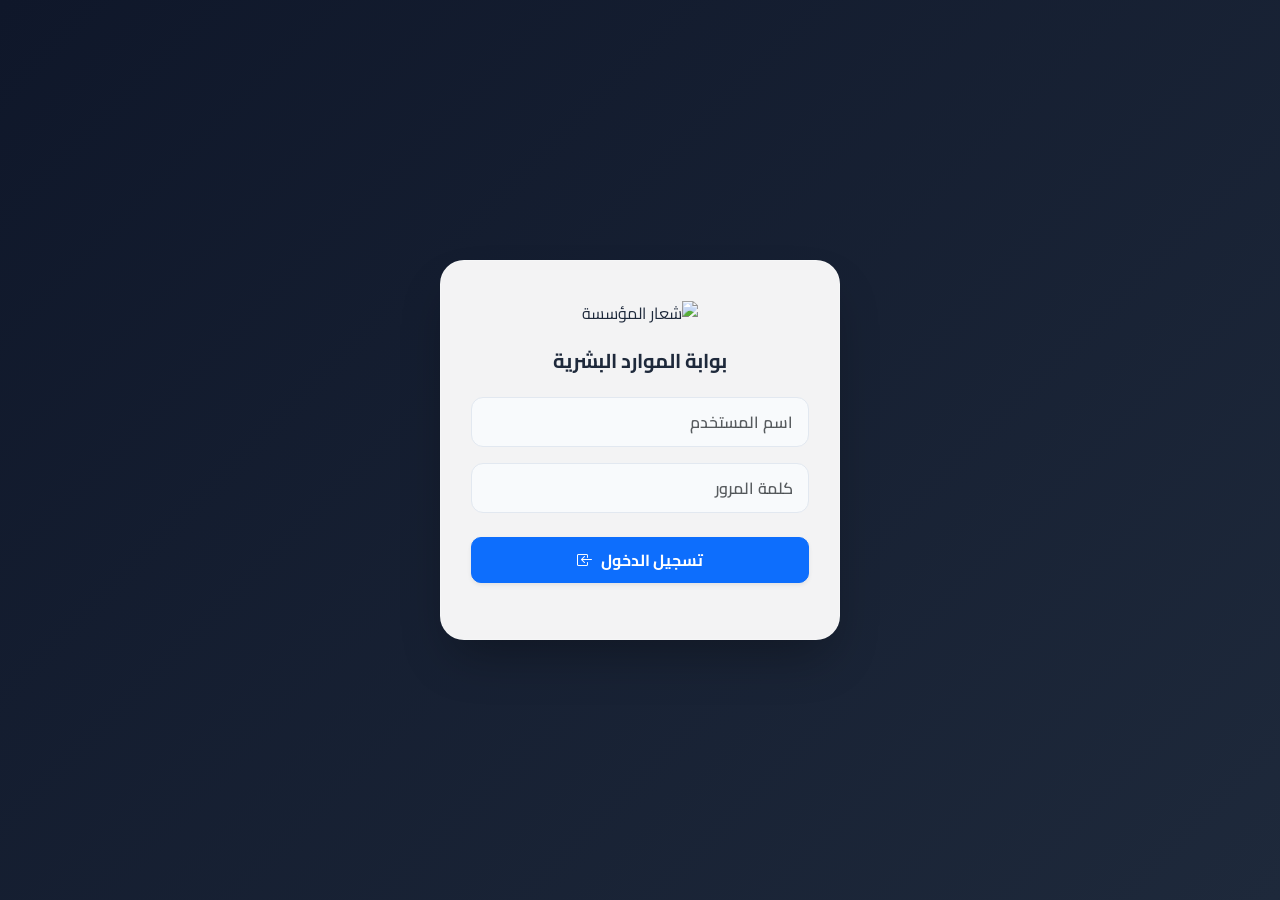
==== index.html @ 3dbad85a "Add files via upload" ====
<!DOCTYPE html>
<html dir="rtl" lang="ar">
<head>
  <meta charset="UTF-8">
  <meta name="viewport" content="width=device-width, initial-scale=1.0">
  <title>بوابة الموارد البشرية - مؤسسة الجيل الثالث</title>
  
  <!-- خط Cairo -->
  <link href="https://fonts.googleapis.com/css2?family=Cairo:wght@400;600;700;800&display=swap" rel="stylesheet">
  <!-- إطار Bootstrap -->
  <link rel="stylesheet" href="https://cdn.jsdelivr.net/npm/bootstrap@5.3.0/dist/css/bootstrap.min.css">
  <!-- مكتبة الأيقونات (Bootstrap Icons) -->
  <link rel="stylesheet" href="https://cdn.jsdelivr.net/npm/bootstrap-icons@1.11.1/font/bootstrap-icons.css">
  
  <!-- ملف التنسيقات الموحد -->
  <link rel="stylesheet" href="css/style.css">

  <script src="https://cdn.jsdelivr.net/npm/bootstrap@5.3.0/dist/js/bootstrap.bundle.min.js"></script>
  <script src="https://cdn.jsdelivr.net/npm/chart.js"></script>
  
  <style>
    :root { 
      --primary-color: #2563eb; 
      --primary-hover: #1d4ed8;
      --bg-color: #f4f7fe; 
      --sidebar-bg: #ffffff;
      --card-bg: #ffffff;
      --text-main: #1e293b;
      --border-color: #e2e8f0;
    }
    
    body { 
      background: var(--bg-color); 
      font-family: 'Cairo', sans-serif; 
      color: var(--text-main);
    }

    /* صفحة الدخول */
    #login-page { 
      background: linear-gradient(135deg, #0f172a 0%, #1e293b 100%); 
      position: fixed; inset: 0; z-index: 9999; display: flex; 
      align-items: center; justify-content: center; padding: 20px; 
    }
    .login-card {
      background: rgba(255, 255, 255, 0.95); backdrop-filter: blur(10px);
      border-radius: 24px; padding: 40px 30px;
      box-shadow: 0 25px 50px -12px rgba(0, 0, 0, 0.3);
      width: 100%; max-width: 400px;
    }
    .login-card input {
      border-radius: 12px; padding: 12px 15px; border: 1px solid var(--border-color);
      background: #f8fafc; transition: all 0.3s;
    }
    .login-card input:focus { box-shadow: 0 0 0 4px rgba(37, 99, 235, 0.1); border-color: var(--primary-color); background: #fff; }

    /* القائمة الجانبية */
    .sidebar { 
      background: var(--sidebar-bg); 
      width: 280px; height: 100vh; position: fixed; right: 0; top: 0; 
      padding: 30px 20px; transition: 0.3s; overflow-y: auto; z-index: 1000; 
      box-shadow: -4px 0 24px rgba(149, 157, 165, 0.1);
      border-left: 1px solid var(--border-color);
    }
    .sidebar-logo-text { font-weight: 800; color: var(--primary-color); border-bottom: 2px dashed var(--border-color); }
    
    .nav-link { 
      color: #64748b; cursor: pointer; padding: 14px 20px; 
      border-radius: 12px; margin-bottom: 8px; font-weight: 700; 
      transition: all 0.2s ease; display: flex; align-items: center; gap: 12px;
    }
    .nav-link i { font-size: 1.2rem; }
    .nav-link:hover { background: #f1f5f9; color: var(--primary-color); transform: translateX(-4px); }
    .nav-link.active { background: var(--primary-color); color: white; box-shadow: 0 8px 16px rgba(37, 99, 235, 0.2); }
    .nav-link.active i { color: white; }

    /* البطاقات والمحتوى */
    .content { margin-right: 280px; padding: 30px; transition: 0.3s; }
    .card { 
      border: 1px solid rgba(226, 232, 240, 0.8); border-radius: 20px; 
      box-shadow: 0 4px 6px -1px rgba(0, 0, 0, 0.02), 0 2px 4px -1px rgba(0, 0, 0, 0.02); 
      margin-bottom: 24px; background: var(--card-bg); transition: 0.3s;
    }
    .card-header-modern { display: flex; align-items: center; gap: 10px; margin-bottom: 1.5rem; }
    .card-header-modern i { font-size: 1.5rem; color: var(--primary-color); }
    
    /* الجداول */
    .table-responsive { border-radius: 16px; border: 1px solid var(--border-color); overflow: hidden; }
    .table { margin-bottom: 0; }
    .table thead { background: #f8fafc; }
    .table th { color: #475569; font-weight: 700; border-bottom: 1px solid var(--border-color); padding: 16px; font-size: 0.9rem;}
    .table td { padding: 16px; vertical-align: middle; border-bottom: 1px solid #f1f5f9; font-size: 0.95rem; }
    .table-hover tbody tr:hover { background-color: #f8fafc; }

    /* الحالات (Badges) */
    .badge-green { background-color: #10b981; color: white; padding: 6px 14px; border-radius: 8px; font-weight: 700; font-size: 0.85rem; }
    .badge-red { background-color: #ef4444; color: white; padding: 6px 14px; border-radius: 8px; font-weight: 700; font-size: 0.85rem; }
    .text-orange { color: #f59e0b !important; }

    /* الأزرار والمدخلات */
    .btn { border-radius: 10px; font-weight: 700; padding: 10px 20px; transition: all 0.2s; display: inline-flex; align-items: center; justify-content: center; gap: 8px; }
    .form-control, .form-select { border-radius: 10px; padding: 10px 15px; border: 1px solid var(--border-color); background-color: #f8fafc; font-weight: 600;}
    .form-control:focus, .form-select:focus { box-shadow: 0 0 0 3px rgba(37, 99, 235, 0.1); border-color: var(--primary-color); background-color: #fff;}
    
    .floating-btn { 
      position: fixed; bottom: 30px; left: 30px; width: 60px; height: 60px; 
      border-radius: 50%; background: var(--primary-color); 
      color: white; border: none; box-shadow: 0 10px 25px rgba(37, 99, 235, 0.4); 
      font-size: 24px; z-index: 999; transition: all 0.3s cubic-bezier(0.175, 0.885, 0.32, 1.275); 
      display: flex; align-items: center; justify-content: center;
    }
    .floating-btn:hover { transform: scale(1.1) rotate(180deg); }

    .menu-btn { display: none; position: fixed; top: 15px; right: 15px; z-index: 1001; background: var(--primary-color); color: white; border: none; padding: 10px 15px; border-radius: 10px; font-weight: 700; box-shadow: 0 4px 10px rgba(0,0,0,0.1); }

    /* تصميم بطاقة الواتساب */
    .whatsapp-card { background: linear-gradient(135deg, #ffffff 0%, #f0fdf4 100%); border: 1px solid #bbf7d0; cursor: pointer; }
    .whatsapp-card:hover { box-shadow: 0 10px 20px -5px rgba(34, 197, 94, 0.15); transform: translateY(-2px); }
    .icon-wrapper { width: 70px; height: 70px; border-radius: 20px; background: #dcfce7; display: flex; align-items: center; justify-content: center; margin: 0 auto; color: #16a34a; font-size: 2rem; }

    /* حاوية المبيان المضبوطة */
    .chart-wrapper {
      position: relative;
      height: 300px;
      width: 100%;
    }

    @media (max-width: 768px) {
      .sidebar { transform: translateX(100%); width: 260px; }
      .sidebar.active { transform: translateX(0); box-shadow: -10px 0 30px rgba(0,0,0,0.1); }
      .content { margin-right: 0; padding: 15px; padding-top: 80px; }
      .menu-btn { display: block; }
    }
  </style>
</head>
<body>

  <button class="menu-btn" onclick="toggleMenu()"><i class="bi bi-list"></i> القائمة</button>
  <button class="floating-btn" onclick="loadData()" title="تحديث البيانات"><i class="bi bi-arrow-repeat"></i></button>

  <!-- صفحة تسجيل الدخول -->
  <div id="login-page">
    <div class="login-card text-center">
      <img src="https://blogger.googleusercontent.com/img/a/AVvXsEhMUJtfA_Xg8F__XYlgd2Z8C6FXlj_iFfS6oESl7nNX-fN6rPG9o0vbtQdtkADbwJ1tkkgMxt4C5RoEEGxvUfGr0D1XJmZT3LlBQ4ejM8dE2D1JZcny6m7AKLVZ-5EI6rsWipFJ4LaR8V7G703Fpf82nnu3zhghI8Pms6FcEWPHHRVRVxYvQeafLLs9jkIw=s484" style="max-width: 150px;" class="mx-auto mb-4" alt="شعار المؤسسة">
      <h5 class="fw-bold mb-4" style="color: #1e293b;">بوابة الموارد البشرية</h5>
      <form onsubmit="event.preventDefault(); doLogin();">
        <div class="position-relative mb-3">
          <input type="text" id="u" name="username" autocomplete="username" class="form-control ps-3" placeholder="اسم المستخدم">
        </div>
        <div class="position-relative mb-4">
          <input type="password" id="p" name="password" autocomplete="current-password" class="form-control ps-3" placeholder="كلمة المرور">
        </div>
        <button type="submit" class="btn btn-primary w-100 fw-bold shadow-sm">تسجيل الدخول <i class="bi bi-box-arrow-in-left"></i></button>
      </form>
      <div id="err" class="text-danger mt-3 small fw-bold"></div>
    </div>
  </div>

  <!-- التطبيق الرئيسي -->
  <div id="main-app" class="d-none">
    
    <!-- القائمة الجانبية -->
    <div class="sidebar" id="sidebar">
      <h5 class="text-center mb-4 pb-3 sidebar-logo-text"><i class="bi bi-buildings-fill ms-2"></i> مؤسسة الجيل الثالث</h5>
      <nav class="nav flex-column mt-2">
        <a class="nav-link active" onclick="showSec('report')"><i class="bi bi-bar-chart-fill"></i> التقرير الميداني</a>
        <a class="nav-link" onclick="showSec('archive')"><i class="bi bi-archive-fill"></i> الأرشيف اليومي</a>
        <a class="nav-link" onclick="showSec('visit')"><i class="bi bi-people-fill"></i> الزوار والتحركات</a>
        <a class="nav-link" onclick="showSec('just')"><i class="bi bi-envelope-paper-fill"></i> صندوق التبريرات</a>
        <a class="nav-link" onclick="showSec('admin')"><i class="bi bi-gear-fill"></i> الإدارة الشاملة</a>
      </nav>
    </div>

    <!-- المحتوى -->
    <div class="content">
      
      <!-- قسم التقرير الميداني -->
      <section id="report-sec">
        <div class="row">
          <div class="col-lg-12">
            <div class="card p-4">
              <div class="card-header-modern">
                <i class="bi bi-calendar2-check"></i>
                <h5 class="fw-bold mb-0 text-primary">تقرير اليوم: <span id="today-date" class="badge bg-light text-dark border ms-2"></span></h5>
              </div>
              <div class="table-responsive">
                <table class="table align-middle table-hover text-center">
                  <thead>
                    <tr><th>الرقم</th><th>الاسم</th><th>التاريخ</th><th>الدخول</th><th>حالة الدخول</th><th>الالتزام الصباحي</th><th>الخروج</th><th>حالة الخروج</th></tr>
                  </thead>
                  <tbody id="report-rows"></tbody>
                </table>
              </div>
            </div>
          </div>
          
          <div class="col-lg-8 mb-4">
            <div class="card p-4">
              <div class="card-header-modern mb-2">
                <i class="bi bi-pie-chart-fill text-secondary"></i>
                <h6 class="fw-bold mb-0 text-secondary">مبيان الفئات (جدول 4)</h6>
              </div>
              <div class="chart-wrapper">
                <canvas id="mainChart"></canvas>
              </div>
            </div>
          </div>

          <div class="col-lg-4 mb-4">
            <div class="card whatsapp-card p-4 text-center h-100 d-flex flex-column justify-content-center align-items-center" onclick="new bootstrap.Modal(document.getElementById('msgModal')).show()">
              <div class="icon-wrapper mb-3"><i class="bi bi-whatsapp"></i></div>
              <h1 class="display-3 fw-bold text-success mb-1" id="msg-count">0</h1>
              <p class="fs-5 fw-bold text-secondary mb-0">رسائل واردة اليوم</p>
            </div>
          </div>
        </div>
      </section>

      <!-- قسم الأرشيف -->
      <section id="archive-sec" class="d-none">
        <div class="card p-4">
          <div class="card-header-modern">
            <i class="bi bi-search"></i>
            <h5 class="fw-bold text-primary mb-0">البحث في الأرشيف اليومي</h5>
          </div>
          <div class="row g-3 mb-4 align-items-end bg-light p-3 rounded-3 border">
            <div class="col-md-5">
              <label class="small fw-bold mb-2 text-secondary">حدد التاريخ لتبديل الأرشيف:</label>
              <input type="date" id="arc-date" class="form-control">
            </div>
            <div class="col-md-3">
              <button onclick="fetchArchive()" class="btn btn-primary w-100 fw-bold"><i class="bi bi-search"></i> بحث في السجلات</button>
            </div>
          </div>
          <div class="table-responsive mt-2">
            <table class="table align-middle table-hover text-center">
              <thead>
                <tr><th>الرقم</th><th>الاسم</th><th>التاريخ</th><th>الدخول</th><th>حالة الدخول</th><th>الالتزام الصباحي</th><th>الخروج</th><th>حالة الخروج</th></tr>
              </thead>
              <tbody id="arc-rows">
                <tr><td colspan="8" class="text-center text-muted py-5 fw-bold"><i class="bi bi-calendar-event display-6 d-block mb-3 opacity-50"></i>الرجاء تحديد تاريخ والضغط على "بحث" لجلب البيانات...</td></tr>
              </tbody>
            </table>
          </div>
        </div>
      </section>

      <!-- قسم الزوار والتحركات -->
      <section id="visit-sec" class="d-none">
        <div class="card p-4 mb-4">
          <div class="card-header-modern">
            <i class="bi bi-person-badge-fill text-primary"></i>
            <h5 class="fw-bold text-primary mb-0">سجل الأساتذة الزائرين</h5>
          </div>
          <div class="table-responsive">
            <table class="table align-middle table-hover text-center">
              <thead>
                <tr>
                  <th>التاريخ</th>
                  <th>اسم الأستاذ الزائر</th>
                  <th>السلك التعليمي</th>
                  <th>المادة</th>
                  <th>عدد الساعات</th>
                  <th>مجموع الشهر</th>
                </tr>
              </thead>
              <tbody id="visit-rows">
                <tr>
                  <td colspan="6" class="text-center text-muted py-4 fw-bold">
                    <i class="bi bi-person-x fs-3 d-block mb-2 opacity-50"></i>
                    جاري تحميل بيانات الزوار...
                  </td>
                </tr>
              </tbody>
            </table>
          </div>
        </div>

        <div class="card p-4">
          <div class="card-header-modern">
            <i class="bi bi-arrow-left-right text-info"></i>
            <h5 class="fw-bold text-info mb-0">سجل تحركات الموظفين</h5>
          </div>
          <div class="table-responsive">
            <table class="table align-middle table-hover text-center">
              <thead>
                <tr>
                  <th>التاريخ والوقت</th>
                  <th>الحارس العام</th>
                  <th>الموظف / الأستاذ</th>
                  <th>سبب الحركة والتبرير</th>
                </tr>
              </thead>
              <tbody id="moves-rows">
                <tr>
                  <td colspan="4" class="text-center text-muted py-4 fw-bold">
                    <i class="bi bi-clock-history fs-3 d-block mb-2 opacity-50"></i>
                    جاري تحميل سجل التحركات...
                  </td>
                </tr>
              </tbody>
            </table>
          </div>
        </div>
      </section>

      <!-- قسم صندوق التبريرات -->
      <section id="just-sec" class="d-none">
        <div class="card p-4">
          <div class="card-header-modern">
            <i class="bi bi-inbox-fill text-info"></i>
            <h5 class="fw-bold text-info mb-0">صندوق التبريرات الواردة</h5>
          </div>
          <div class="table-responsive">
            <table class="table table-hover align-middle">
              <thead><tr><th>التاريخ</th><th>الرقم</th><th>الاسم</th><th>النوع</th><th>المبرر</th></tr></thead>
              <tbody id="just-rows"></tbody>
            </table>
          </div>
        </div>
      </section>

      <!-- قسم الإدارة الشاملة -->
      <section id="admin-sec" class="d-none">
        <div class="card p-4 mb-4">
          <div class="card-header-modern">
            <i class="bi bi-person-lines-fill"></i>
            <h5 class="fw-bold text-primary mb-0">إدارة شؤون الموظفين</h5>
          </div>
          
          <div class="row g-3 mb-4 p-3 bg-light rounded-3 border">
            <div class="col-md-2">
              <label class="small fw-bold mb-1 text-secondary">الرقم (ID)</label>
              <input id="st-id" class="form-control" placeholder="مثلاً: 101">
            </div>
            <div class="col-md-3">
              <label class="small fw-bold mb-1 text-secondary">الاسم الكامل</label>
              <input id="st-name" class="form-control" placeholder="اسم الموظف">
            </div>
            <div class="col-md-3">
              <label class="small fw-bold mb-1 text-secondary">الهاتف</label>
              <input id="st-phone" class="form-control" placeholder="2126...">
            </div>
            <div class="col-md-2">
              <label class="small fw-bold mb-1 text-secondary">الفئة</label>
              <select id="st-cat" class="form-select"></select>
            </div>
            <div class="col-md-2 d-flex align-items-end">
              <button onclick="addStaff()" class="btn btn-primary w-100 fw-bold"><i class="bi bi-floppy-fill"></i> حفظ</button>
            </div>
          </div>

          <div class="d-flex flex-wrap gap-3 align-items-center justify-content-between p-3 rounded-3 border">
            <div>
              <button onclick="loadBulkEdit()" class="btn btn-outline-success fw-bold"><i class="bi bi-table"></i> تعديل الكل دفعة واحدة</button>
            </div>
            
            <div class="input-group" style="max-width: 450px;">
              <span class="input-group-text bg-light border-end-0"><i class="bi bi-search text-muted"></i></span>
              <input id="edit-id-find" class="form-control border-start-0 ps-0" placeholder="أدخل ID للبحث...">
              <button onclick="findAndEdit()" class="btn btn-primary fw-bold">جلب البيانات</button>
              <button onclick="delStaff()" class="btn btn-danger fw-bold"><i class="bi bi-trash-fill"></i></button>
            </div>
          </div>

          <div id="bulk-box" class="d-none mt-4 p-4 rounded-3 border border-success bg-white shadow-sm">
            <h6 class="fw-bold mb-3 text-success"><i class="bi bi-pencil-square ms-1"></i> تعديل بيانات الموظفين دفعة واحدة:</h6>
            <div class="table-responsive rounded-2 border-success border-opacity-25 border mb-3">
              <table class="table table-sm table-hover mb-0">
                <thead class="table-success opacity-75">
                  <tr><th class="py-2">ID</th><th class="py-2">الاسم</th><th class="py-2">الهاتف</th><th class="py-2">الفئة</th></tr>
                </thead>
                <tbody id="bulk-rows" class="bg-white"></tbody>
              </table>
            </div>
            <button onclick="saveBulk()" class="btn btn-success fw-bold px-4"><i class="bi bi-check-circle-fill"></i> اعتماد التعديلات الجماعية</button>
          </div>
        </div>

        <!-- قسم ضبط أوقات الفئات -->
        <div class="card p-4">
          <div class="card-header-modern text-secondary">
            <i class="bi bi-hourglass-split"></i>
            <h5 class="fw-bold mb-0">ضبط أوقات الفئات</h5>
          </div>
          <div class="row g-3 align-items-end p-3 bg-light rounded-3 border">
            
            <div class="col-md-3 d-flex gap-2 justify-content-start">
              <button onclick="delCat()" class="btn btn-outline-danger px-3" title="حذف الفئة"><i class="bi bi-trash3-fill"></i></button>
              <button onclick="renameCat()" class="btn btn-outline-primary px-3" title="تغيير اسم الفئة"><i class="bi bi-pencil-fill"></i></button>
              <button onclick="saveCat()" class="btn btn-secondary fw-bold flex-grow-1">حفظ الإعدادات</button>
            </div>

            <div class="col-md-2">
                <div class="d-flex align-items-center justify-content-between mb-1">
                  <input type="time" id="t-s" class="form-control" step="1" disabled>
                  <div class="form-check ms-2 mb-0">
                    <input type="checkbox" id="has-s" class="form-check-input" onchange="toggleS()">
                    <label class="form-check-label small fw-bold text-secondary" for="has-s">السبت</label>
                  </div>
                </div>
            </div>

            <div class="col-md-3">
              <label class="small fw-bold mb-1 text-secondary d-flex align-items-center justify-content-end w-100">دخول (وقت العمل)</label>
              <div class="input-group">
                <span class="input-group-text bg-white"><i class="bi bi-clock"></i></span>
                <input type="time" id="t-w" class="form-control" step="1">
              </div>
            </div>

            <div class="col-md-4">
              <label class="small fw-bold mb-1 text-secondary d-flex align-items-center justify-content-end w-100">الفئة المستهدفة</label>
              <div class="d-flex gap-2">
                <button onclick="toggleNewCatMode()" class="btn btn-outline-secondary" title="إضافة فئة جديدة"><i class="bi bi-plus-lg"></i></button>
                <select id="ed-cat-sel" class="form-select text-end" onchange="fillCatTimes()" dir="rtl"></select>
              </div>
              <input id="new-cat-name" class="form-control mt-2 d-none text-end" placeholder="اكتب اسم الفئة الجديدة">
            </div>

          </div>
        </div>
      </section>

    </div>
  </div>

  <!-- نافذة رسائل الواتساب المنبثقة -->
  <div class="modal fade" id="msgModal" tabindex="-1">
    <div class="modal-dialog modal-lg modal-dialog-centered">
      <div class="modal-content border-0 shadow-lg rounded-4 overflow-hidden">
        <div class="modal-header text-white" style="background: var(--primary-color);">
          <h5 class="fw-bold mb-0"><i class="bi bi-chat-left-text-fill ms-2"></i> تفاصيل الرسائل</h5>
          <button type="button" class="btn-close btn-close-white" data-bs-dismiss="modal"></button>
        </div>
        <div class="modal-body p-0">
          <div class="table-responsive mb-0 border-0 rounded-0">
            <table class="table table-hover mb-0 text-center align-middle">
              <thead class="bg-light"><tr><th class="py-3">الموظف</th><th class="py-3">الرسالة</th><th class="py-3">الحالة</th></tr></thead>
              <tbody id="msg-rows"></tbody>
            </table>
          </div>
        </div>
      </div>
    </div>
  </div>

  <!-- ربط ملف البرمجة الموحد -->
  <script src="js/api.js"></script>

  <!-- السكريبت التفاعلي للبوابة -->
  <script>
    let myChart; let allCats = []; let catTimes = []; let isNewCat = false;
    
    function toggleMenu() { document.getElementById('sidebar').classList.toggle('active'); }

    // استخدام دالة apiCall الموحدة والموجودة داخل js/api.js
    async function callBackend(action, data = {}) {
      return await apiCall(action, data);
    }
    
    async function doLogin() { 
      const u = document.getElementById('u').value;
      const p = document.getElementById('p').value;
      try {
        const res = await callBackend('login', { u: u, p: p });
        if(res && res.success) { 
          document.getElementById('login-page').classList.add('d-none'); 
          document.getElementById('main-app').classList.remove('d-none'); 
          loadData(); 
        } else {
          alert("بيانات خاطئة!"); 
        }
      } catch(e) { console.error(e); }
    }
    
    async function loadData() {
      document.getElementById('today-date').innerText = new Date().toLocaleDateString('ar-MA');
      try {
        const res = await callBackend('getInitialDashboardData');
        let h = ''; 
        res.report.forEach(r => {
          let amBadge = r[8].includes('لم يسجل') ? 'badge-red' : (r[8].includes('سجل') ? 'badge-green' : '');
          let pmBadge = r[13].includes('لم يسجل') ? 'badge-red' : (r[13] !== '' ? 'badge-green' : '');
          let commitClass = r[9].includes('متاخر') ? 'text-orange fw-bold' : (r[9].includes('غائب') ? 'text-danger fw-bold' : (r[9].includes('حاضر') ? 'text-primary fw-bold' : 'text-dark'));
          
          h += `<tr><td class="text-muted fw-bold">${r[0]}</td><td class="fw-bold">${r[1]}</td><td>${r[4]}</td><td class="fw-bold">${r[7]}</td><td><span class="${amBadge}">${r[8]}</span></td><td class="${commitClass}">${r[9] || '0'}</td><td class="fw-bold">${r[12]}</td><td><span class="${pmBadge}">${r[13]}</span></td></tr>`;
        });
        document.getElementById('report-rows').innerHTML = h;

        if(myChart) myChart.destroy();
        
        const ctx = document.getElementById('mainChart').getContext('2d');
        myChart = new Chart(ctx, { 
          type: 'bar', 
          data: { 
            labels: res.chartLabels, 
            datasets: [{ 
              label: 'النسبة', 
              data: res.chartValues, 
              backgroundColor: 'rgba(37, 99, 235, 0.9)', 
              hoverBackgroundColor: 'rgba(29, 78, 216, 1)',
              borderRadius: 6,
              barThickness: 32,
            }] 
          }, 
          options: { 
            responsive: true,
            maintainAspectRatio: false,
            plugins: { 
                legend: { display: false },
                tooltip: { 
                    backgroundColor: 'rgba(15, 23, 42, 0.9)', 
                    titleFont: { family: 'Cairo', size: 13 }, 
                    bodyFont: { family: 'Cairo', size: 13 }, 
                    padding: 12, 
                    cornerRadius: 8 
                }
            },
            scales: { 
              y: { 
                  max: 1, 
                  grid: { color: '#e2e8f0', borderDash: [5, 5], drawBorder: false },
                  ticks: { font: { family: 'Cairo' }, color: '#64748b' }
              },
              x: {
                  grid: { display: false, drawBorder: false },
                  ticks: { font: { family: 'Cairo', size: 12 }, color: '#475569' }
              }
            } 
          } 
        });

        document.getElementById('msg-count').innerText = res.msgCount;
        let mH = ''; res.messages.forEach(m => { mH += `<tr><td class="fw-bold">${m.name}</td><td class="text-muted">${m.text}</td><td class="fw-bold text-success"><i class="bi bi-check-all"></i> ${m.status}</td></tr>`; });
        document.getElementById('msg-rows').innerHTML = mH || '<tr><td colspan="3" class="text-center py-4 text-muted"><i class="bi bi-inbox fs-4 d-block mb-2"></i>لا رسائل واردة</td></tr>';

        let jH = ''; res.justifications.forEach(j => { jH += `<tr><td>${j[0]}</td><td class="fw-bold text-muted">${j[1]}</td><td class="fw-bold">${j[2]}</td><td><span class="badge bg-light text-dark border">${j[3]}</span></td><td>${j[4]}</td></tr>`; });
        document.getElementById('just-rows').innerHTML = jH || '<tr><td colspan="5" class="text-center py-4 text-muted"><i class="bi bi-inbox fs-4 d-block mb-2"></i>لا يوجد تبريرات.</td></tr>';

        let vH = '';
        if (res.visitors && res.visitors.length > 0) {
          res.visitors.forEach(v => {
            let d = v.date || v[0] || '';
            let n = v.name || v[1] || '';
            let l = v.level || v[2] || '';
            let s = v.subject || v[3] || '';
            let h = v.hours || v[4] || '';
            let t = v.monthTotal || v[5] || h;
            vH += `<tr>
              <td class="text-muted">${d}</td>
              <td class="fw-bold">${n}</td>
              <td><span class="badge bg-light text-dark border">${l}</span></td>
              <td>${s}</td>
              <td class="fw-bold text-primary">${h} س</td>
              <td class="fw-bold text-success">${t} س</td>
            </tr>`;
          });
        }
        document.getElementById('visit-rows').innerHTML = vH || '<tr><td colspan="6" class="text-center text-muted py-4 fw-bold"><i class="bi bi-person-x fs-3 d-block mb-2 opacity-50"></i>لا توجد سجلات للأساتذة الزائرين.</td></tr>';

        let mvH = '';
        if (res.movements && res.movements.length > 0) {
          res.movements.forEach(m => {
            let d = m.date || m[0] || '';
            let s = m.sup || m[1] || '';
            let t = m.teacher || m[2] || '';
            let r = m.reason || m[3] || '';
            mvH += `<tr>
              <td class="text-muted small">${d}</td>
              <td class="fw-bold text-secondary">${s}</td>
              <td class="fw-bold text-primary">${t}</td>
              <td>${r}</td>
            </tr>`;
          });
        }
        document.getElementById('moves-rows').innerHTML = mvH || '<tr><td colspan="4" class="text-center text-muted py-4 fw-bold"><i class="bi bi-clock-history fs-3 d-block mb-2 opacity-50"></i>لا توجد سجلات للتحركات حالياً.</td></tr>';

        allCats = res.cats; catTimes = res.configTimes;
        let cOpts = res.cats.map(c => `<option value="${c}">${c}</option>`).join('');
        document.getElementById('st-cat').innerHTML = cOpts; 
        document.getElementById('ed-cat-sel').innerHTML = cOpts;
        fillCatTimes();
      } catch(e) { console.error(e); }
    }

    async function findAndEdit() { 
      let id = document.getElementById('edit-id-find').value; 
      try {
        const emp = await callBackend('getEmployeeDetails', { id: id });
        if(emp) { 
          document.getElementById('st-id').value = id; 
          document.getElementById('st-name').value = emp.name; 
          document.getElementById('st-phone').value = emp.phone; 
          document.getElementById('st-cat').value = emp.cat; 
          alert("تم الجلب بنجاح."); 
        } else {
          alert("الموظف غير موجود."); 
        }
      } catch(e) { console.error(e); }
    }

    async function addStaff() { 
      try {
        const m = await callBackend('saveNewStaff', {
          id: document.getElementById('st-id').value,
          name: document.getElementById('st-name').value,
          phone: document.getElementById('st-phone').value,
          cat: document.getElementById('st-cat').value
        });
        alert(m); 
        loadData(); 
      } catch(e) { console.error(e); }
    }

    async function delStaff() { 
      if(confirm("تأكيد حذف الموظف؟")) {
        try {
          const m = await callBackend('removeStaff', { id: document.getElementById('edit-id-find').value });
          alert(m); 
          loadData(); 
        } catch(e) { console.error(e); }
      }
    }
    
    async function loadBulkEdit() { 
      try {
        const res = await callBackend('getAllStaff');
        document.getElementById('bulk-box').classList.remove('d-none'); 
        let h = ''; 
        res.forEach(e => { 
          let cO = allCats.map(c => `<option value="${c}" ${c===e.cat?'selected':''}>${c}</option>`).join(''); 
          h += `<tr class="b-r" data-id="${e.id}"><td class="align-middle fw-bold ps-3">${e.id}</td><td><input class="form-control b-n" value="${e.name}"></td><td><input class="form-control b-p" value="${e.phone}"></td><td><select class="form-select b-c">${cO}</select></td></tr>`; 
        }); 
        document.getElementById('bulk-rows').innerHTML = h; 
      } catch(e) { console.error(e); }
    }
    
    async function saveBulk() { 
      let data = []; 
      document.querySelectorAll('.b-r').forEach(r => data.push({ 
        id: r.dataset.id, 
        name: r.querySelector('.b-n').value, 
        phone: r.querySelector('.b-p').value, 
        cat: r.querySelector('.b-c').value 
      })); 
      try {
        const m = await callBackend('saveBulkStaff', { staffData: data });
        alert(m); 
        loadData(); 
      } catch(e) { console.error(e); }
    }
    
    function toggleNewCatMode() { isNewCat = !isNewCat; document.getElementById('ed-cat-sel').classList.toggle('d-none'); document.getElementById('new-cat-name').classList.toggle('d-none'); }
    function toggleS() { document.getElementById('t-s').disabled = !document.getElementById('has-s').checked; }
    
    function fillCatTimes() { let d = catTimes.find(r => r[0] === document.getElementById('ed-cat-sel').value); if(d) { document.getElementById('t-w').value = d[1]; document.getElementById('has-s').checked = !!d[2]; toggleS(); if(d[2]) document.getElementById('t-s').value = d[2]; } }
    
    async function saveCat() { 
      let n = isNewCat ? document.getElementById('new-cat-name').value : document.getElementById('ed-cat-sel').value; 
      try {
        const m = await callBackend('updateConfigTime', {
          name: n,
          workTime: document.getElementById('t-w').value,
          saturdayTime: document.getElementById('has-s').checked ? document.getElementById('t-s').value : ""
        });
        alert(m); 
        isNewCat = false; 
        loadData(); 
      } catch(e) { console.error(e); }
    }
    
    async function delCat() { 
      if(confirm("تأكيد حذف الفئة؟")) {
        try {
          const m = await callBackend('deleteConfigCategory', { category: document.getElementById('ed-cat-sel').value });
          alert(m); 
          loadData(); 
        } catch(e) { console.error(e); }
      }
    }

    async function renameCat() { 
      let n = prompt("الاسم الجديد للفئة:"); 
      if(n) {
        try {
          const m = await callBackend('renameConfigCategory', { 
            oldName: document.getElementById('ed-cat-sel').value, 
            newName: n 
          });
          alert(m); 
          loadData(); 
        } catch(e) { console.error(e); }
      }
    }
    
    function showSec(s) { 
      document.querySelectorAll('section').forEach(el => el.classList.add('d-none')); 
      document.getElementById(s + '-sec').classList.remove('d-none'); 
      document.querySelectorAll('.nav-link').forEach(l => l.classList.remove('active')); 
      
      if (window.event && window.event.target) {
        let link = window.event.target.closest('.nav-link');
        if (link) link.classList.add('active');
      }
      
      if(window.innerWidth <= 768) toggleMenu(); 
    }
    
    async function fetchArchive() { 
      let dateVal = document.getElementById('arc-date').value;
      if(!dateVal) { alert("الرجاء تحديد التاريخ أولاً"); return; }
      
      document.getElementById('arc-rows').innerHTML = '<tr><td colspan="8" class="text-center text-primary py-5 fw-bold fs-5"><div class="spinner-border spinner-border-sm me-2"></div> جاري جلب البيانات...</td></tr>';

      try {
        const res = await callBackend('getArchiveDataByDate', { date: dateVal });
        if(!res.success) {
          document.getElementById('arc-rows').innerHTML = `<tr><td colspan="8" class="text-center text-danger py-5 fw-bold"><i class="bi bi-exclamation-triangle fs-3 d-block mb-2"></i>${res.message}</td></tr>`;
          return;
        }

        let h = ''; 
        res.data.forEach(r => { 
          let amBadge = r[8].includes('لم يسجل') ? 'badge-red' : (r[8].includes('سجل') ? 'badge-green' : '');
          let pmBadge = r[13].includes('لم يسجل') ? 'badge-red' : (r[13] !== '' ? 'badge-green' : '');
          
          let commitText = r[9] ? r[9] : (r[10] > 0 ? r[10] + ' دقيقة تأخير' : '0');
          let commitClass = commitText.includes('تاخر') || r[10] > 0 ? 'text-orange' : (commitText.includes('غائب') ? 'text-danger' : 'text-primary');
          
          h += `<tr>
            <td class="text-muted fw-bold">${r[0]}</td>
            <td class="fw-bold">${r[1]}</td>
            <td>${r[4]}</td>
            <td class="fw-bold">${r[7]}</td>
            <td><span class="${amBadge}">${r[8]}</span></td>
            <td class="fw-bold ${commitClass}">${commitText}</td>
            <td class="fw-bold">${r[12]}</td>
            <td><span class="${pmBadge}">${r[13]}</span></td>
          </tr>`; 
        }); 
        document.getElementById('arc-rows').innerHTML = h || '<tr><td colspan="8" class="text-center py-5 text-muted fw-bold"><i class="bi bi-folder-x fs-3 d-block mb-2 opacity-50"></i>لا توجد بيانات لهذا التاريخ.</td></tr>'; 
      } catch(e) { console.error(e); }
    }
  </script>
</body>
</html>
---- css/style.css ----
/* ==========================================
   المتغيرات والتنسيقات الأساسية
   ========================================== */
:root {
  --main-color: #d97706;
  --main-hover: #b45309;
  --bg-color: #f8fafc;
  --sidebar-bg: #1e293b;
  --card-bg: #ffffff;
  --text-main: #0f172a;
  --text-muted: #64748b;
  --border-color: #e2e8f0;
  --success-color: #10b981;
  --danger-color: #ef4444;
  --primary-color: #2563eb;
}

body {
  background-color: var(--bg-color);
  font-family: 'Cairo', sans-serif;
  color: var(--text-main);
  margin: 0;
  padding: 0;
  direction: rtl;
}

/* ==========================================
   شاشة تسجيل الدخول
   ========================================== */
#login-page {
  background: linear-gradient(135deg, #0f172a 0%, #1e293b 100%);
  position: fixed;
  inset: 0;
  z-index: 9999;
  display: flex;
  align-items: center;
  justify-content: center;
  padding: 20px;
}

.login-card {
  background: rgba(255, 255, 255, 0.95);
  backdrop-filter: blur(10px);
  border-radius: 24px;
  padding: 40px 30px;
  box-shadow: 0 25px 50px -12px rgba(0, 0, 0, 0.4);
  width: 100%;
  max-width: 400px;
  border: 1px solid rgba(255, 255, 255, 0.2);
}

.login-card input {
  border-radius: 12px;
  padding: 12px 15px;
  border: 1px solid var(--border-color);
  background: #f8fafc;
  transition: all 0.3s ease;
}

.login-card input:focus {
  box-shadow: 0 0 0 4px rgba(217, 119, 6, 0.15);
  border-color: var(--main-color);
  background: #ffffff;
  outline: none;
}

/* ==========================================
   القائمة الجانبية (Sidebar)
   ========================================== */
.sidebar {
  background: var(--sidebar-bg);
  color: #ffffff;
  width: 270px;
  height: 100vh;
  position: fixed;
  right: 0;
  top: 0;
  padding: 30px 20px;
  z-index: 1000;
  overflow-y: auto;
  transition: transform 0.3s ease;
  box-shadow: -4px 0 24px rgba(0, 0, 0, 0.05);
}

.sidebar-logo {
  font-weight: 800;
  color: #f59e0b;
  padding-bottom: 20px;
  border-bottom: 1px dashed rgba(255, 255, 255, 0.15);
}

.nav-link {
  color: #94a3b8;
  cursor: pointer;
  padding: 14px 18px;
  border-radius: 12px;
  margin-bottom: 8px;
  font-weight: 700;
  transition: all 0.2s ease;
  display: flex;
  align-items: center;
  gap: 12px;
  text-decoration: none;
}

.nav-link i {
  font-size: 1.25rem;
}

.nav-link:hover {
  background: rgba(255, 255, 255, 0.05);
  color: #f8fafc;
  transform: translateX(-4px);
}

.nav-link.active {
  background: var(--main-color);
  color: #ffffff;
  box-shadow: 0 8px 16px rgba(217, 119, 6, 0.3);
}

/* ==========================================
   منطقة المحتوى والبطاقات
   ========================================== */
.content {
  margin-right: 270px;
  padding: 30px;
  transition: margin-right 0.3s ease;
}

.card {
  border: 1px solid var(--border-color);
  border-radius: 20px;
  box-shadow: 0 4px 6px -1px rgba(0, 0, 0, 0.03);
  background: var(--card-bg);
  transition: all 0.3s ease;
}

.card-title-custom {
  display: flex;
  align-items: center;
  gap: 10px;
  font-weight: 800;
}

/* ==========================================
   عناصر النماذج والأزرار
   ========================================== */
.form-control, .form-select {
  border-radius: 10px;
  padding: 10px 15px;
  border: 1px solid var(--border-color);
  background-color: #f8fafc;
  font-weight: 600;
}

.form-control:focus, .form-select:focus {
  box-shadow: 0 0 0 3px rgba(217, 119, 6, 0.15);
  border-color: var(--main-color);
  background-color: #ffffff;
}

.btn {
  border-radius: 10px;
  font-weight: 700;
  padding: 10px 18px;
  transition: all 0.2s ease;
}

/* ==========================================
   الجداول
   ========================================== */
.table-responsive {
  border-radius: 16px;
  border: 1px solid var(--border-color);
  overflow: hidden;
  background: var(--card-bg);
}

.table {
  margin-bottom: 0;
}

.table thead {
  background: #f1f5f9;
}

.table th {
  color: #475569;
  font-weight: 700;
  border-bottom: 1px solid var(--border-color);
  padding: 14px 16px;
  font-size: 0.9rem;
}

.table td {
  padding: 14px 16px;
  vertical-align: middle;
  border-bottom: 1px solid #f1f5f9;
  font-size: 0.95rem;
}

/* ==========================================
   الزر العائم وزر القائمة للهواتف
   ========================================== */
.floating-btn {
  position: fixed;
  bottom: 30px;
  left: 30px;
  width: 60px;
  height: 60px;
  border-radius: 50%;
  background: var(--success-color);
  color: #ffffff;
  border: none;
  box-shadow: 0 10px 25px rgba(16, 185, 129, 0.35);
  font-size: 24px;
  z-index: 1100;
  display: flex;
  align-items: center;
  justify-content: center;
  transition: all 0.3s ease;
  cursor: pointer;
}

.floating-btn:hover {
  transform: scale(1.1) rotate(180deg);
  background: #059669;
}

.menu-btn {
  display: none;
  position: fixed;
  top: 15px;
  right: 15px;
  z-index: 1001;
  background: var(--main-color);
  color: #ffffff;
  border: none;
  padding: 10px 15px;
  border-radius: 10px;
  font-weight: 700;
  box-shadow: 0 4px 10px rgba(0, 0, 0, 0.1);
}

/* ==========================================
   التجاوب مع الشاشات الصغيرة (Mobile Responsive)
   ========================================== */
@media (max-width: 768px) {
  .sidebar {
    transform: translateX(100%);
    width: 260px;
  }
  
  .sidebar.active {
    transform: translateX(0);
  }
  
  .content {
    margin-right: 0;
    padding: 15px;
    padding-top: 75px;
  }
  
  .menu-btn {
    display: flex;
    align-items: center;
    gap: 8px;
  }
}
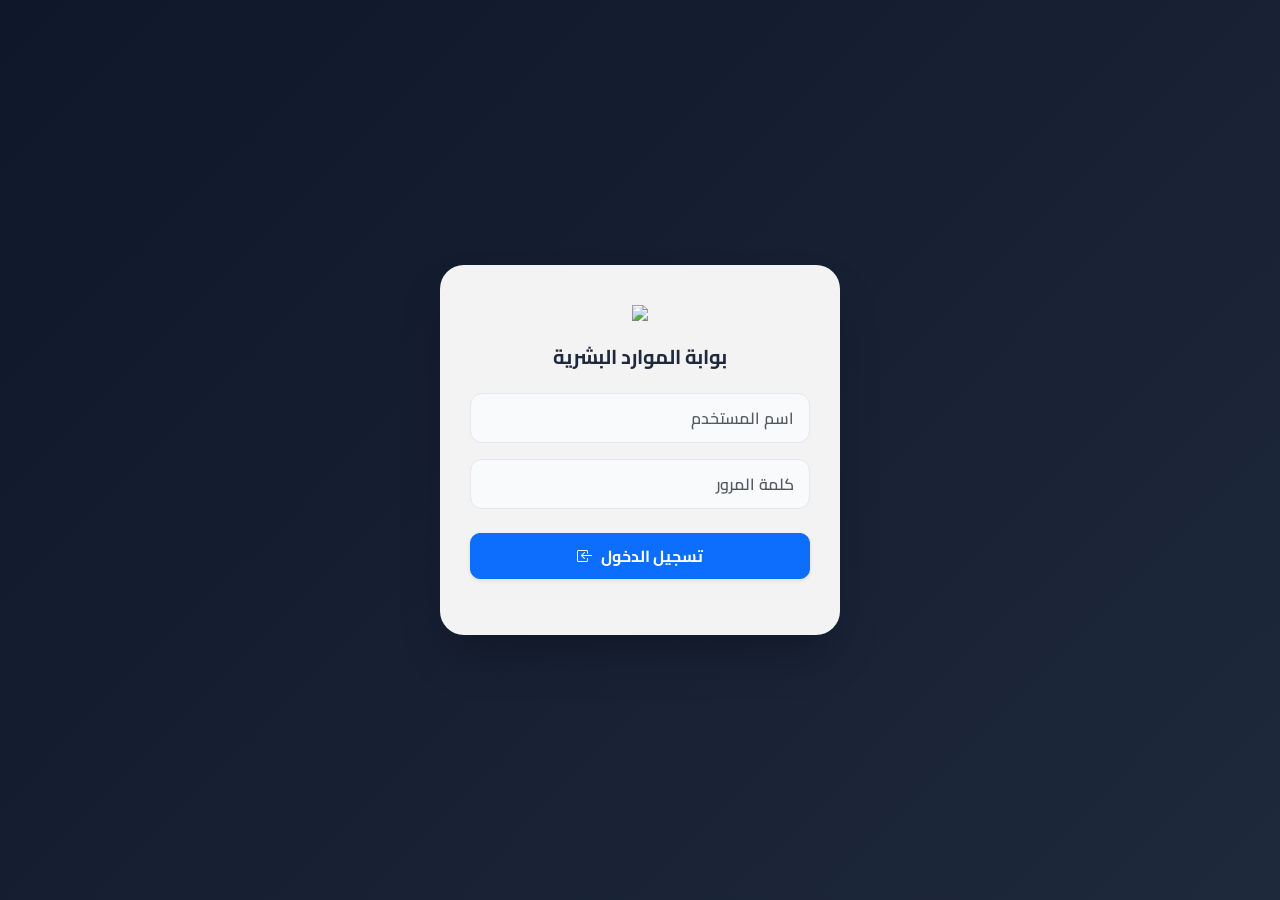
==== commit 264688e4: "index.html" ====
--- a/index.html
+++ b/index.html
@@ -1,20 +1,14 @@
 <!DOCTYPE html>
-<html dir="rtl" lang="ar">
+<html dir="rtl">
 <head>
   <meta charset="UTF-8">
   <meta name="viewport" content="width=device-width, initial-scale=1.0">
   <title>بوابة الموارد البشرية - مؤسسة الجيل الثالث</title>
   
-  <!-- خط Cairo -->
   <link href="https://fonts.googleapis.com/css2?family=Cairo:wght@400;600;700;800&display=swap" rel="stylesheet">
-  <!-- إطار Bootstrap -->
   <link rel="stylesheet" href="https://cdn.jsdelivr.net/npm/bootstrap@5.3.0/dist/css/bootstrap.min.css">
-  <!-- مكتبة الأيقونات (Bootstrap Icons) -->
   <link rel="stylesheet" href="https://cdn.jsdelivr.net/npm/bootstrap-icons@1.11.1/font/bootstrap-icons.css">
   
-  <!-- ملف التنسيقات الموحد -->
-  <link rel="stylesheet" href="css/style.css">
-
   <script src="https://cdn.jsdelivr.net/npm/bootstrap@5.3.0/dist/js/bootstrap.bundle.min.js"></script>
   <script src="https://cdn.jsdelivr.net/npm/chart.js"></script>
   
@@ -35,7 +29,6 @@
       color: var(--text-main);
     }
 
-    /* صفحة الدخول */
     #login-page { 
       background: linear-gradient(135deg, #0f172a 0%, #1e293b 100%); 
       position: fixed; inset: 0; z-index: 9999; display: flex; 
@@ -53,7 +46,6 @@
     }
     .login-card input:focus { box-shadow: 0 0 0 4px rgba(37, 99, 235, 0.1); border-color: var(--primary-color); background: #fff; }
 
-    /* القائمة الجانبية */
     .sidebar { 
       background: var(--sidebar-bg); 
       width: 280px; height: 100vh; position: fixed; right: 0; top: 0; 
@@ -73,7 +65,6 @@
     .nav-link.active { background: var(--primary-color); color: white; box-shadow: 0 8px 16px rgba(37, 99, 235, 0.2); }
     .nav-link.active i { color: white; }
 
-    /* البطاقات والمحتوى */
     .content { margin-right: 280px; padding: 30px; transition: 0.3s; }
     .card { 
       border: 1px solid rgba(226, 232, 240, 0.8); border-radius: 20px; 
@@ -83,7 +74,6 @@
     .card-header-modern { display: flex; align-items: center; gap: 10px; margin-bottom: 1.5rem; }
     .card-header-modern i { font-size: 1.5rem; color: var(--primary-color); }
     
-    /* الجداول */
     .table-responsive { border-radius: 16px; border: 1px solid var(--border-color); overflow: hidden; }
     .table { margin-bottom: 0; }
     .table thead { background: #f8fafc; }
@@ -91,12 +81,10 @@
     .table td { padding: 16px; vertical-align: middle; border-bottom: 1px solid #f1f5f9; font-size: 0.95rem; }
     .table-hover tbody tr:hover { background-color: #f8fafc; }
 
-    /* الحالات (Badges) */
     .badge-green { background-color: #10b981; color: white; padding: 6px 14px; border-radius: 8px; font-weight: 700; font-size: 0.85rem; }
     .badge-red { background-color: #ef4444; color: white; padding: 6px 14px; border-radius: 8px; font-weight: 700; font-size: 0.85rem; }
     .text-orange { color: #f59e0b !important; }
 
-    /* الأزرار والمدخلات */
     .btn { border-radius: 10px; font-weight: 700; padding: 10px 20px; transition: all 0.2s; display: inline-flex; align-items: center; justify-content: center; gap: 8px; }
     .form-control, .form-select { border-radius: 10px; padding: 10px 15px; border: 1px solid var(--border-color); background-color: #f8fafc; font-weight: 600;}
     .form-control:focus, .form-select:focus { box-shadow: 0 0 0 3px rgba(37, 99, 235, 0.1); border-color: var(--primary-color); background-color: #fff;}
@@ -112,12 +100,10 @@
 
     .menu-btn { display: none; position: fixed; top: 15px; right: 15px; z-index: 1001; background: var(--primary-color); color: white; border: none; padding: 10px 15px; border-radius: 10px; font-weight: 700; box-shadow: 0 4px 10px rgba(0,0,0,0.1); }
 
-    /* تصميم بطاقة الواتساب */
     .whatsapp-card { background: linear-gradient(135deg, #ffffff 0%, #f0fdf4 100%); border: 1px solid #bbf7d0; cursor: pointer; }
     .whatsapp-card:hover { box-shadow: 0 10px 20px -5px rgba(34, 197, 94, 0.15); transform: translateY(-2px); }
     .icon-wrapper { width: 70px; height: 70px; border-radius: 20px; background: #dcfce7; display: flex; align-items: center; justify-content: center; margin: 0 auto; color: #16a34a; font-size: 2rem; }
 
-    /* حاوية المبيان المضبوطة */
     .chart-wrapper {
       position: relative;
       height: 300px;
@@ -137,10 +123,9 @@
   <button class="menu-btn" onclick="toggleMenu()"><i class="bi bi-list"></i> القائمة</button>
   <button class="floating-btn" onclick="loadData()" title="تحديث البيانات"><i class="bi bi-arrow-repeat"></i></button>
 
-  <!-- صفحة تسجيل الدخول -->
   <div id="login-page">
     <div class="login-card text-center">
-      <img src="https://blogger.googleusercontent.com/img/a/AVvXsEhMUJtfA_Xg8F__XYlgd2Z8C6FXlj_iFfS6oESl7nNX-fN6rPG9o0vbtQdtkADbwJ1tkkgMxt4C5RoEEGxvUfGr0D1XJmZT3LlBQ4ejM8dE2D1JZcny6m7AKLVZ-5EI6rsWipFJ4LaR8V7G703Fpf82nnu3zhghI8Pms6FcEWPHHRVRVxYvQeafLLs9jkIw=s484" style="max-width: 150px;" class="mx-auto mb-4" alt="شعار المؤسسة">
+      <img src="https://blogger.googleusercontent.com/img/a/AVvXsEhMUJtfA_Xg8F__XYlgd2Z8C6FXlj_iFfS6oESl7nNX-fN6rPG9o0vbtQdtkADbwJ1tkkgMxt4C5RoEEGxvUfGr0D1XJmZT3LlBQ4ejM8dE2D1JZcny6m7AKLVZ-5EI6rsWipFJ4LaR8V7G703Fpf82nnu3zhghI8Pms6FcEWPHHRVRVxYvQeafLLs9jkIw=s484" style="max-width: 150px;" class="mx-auto mb-4">
       <h5 class="fw-bold mb-4" style="color: #1e293b;">بوابة الموارد البشرية</h5>
       <form onsubmit="event.preventDefault(); doLogin();">
         <div class="position-relative mb-3">
@@ -155,10 +140,8 @@
     </div>
   </div>
 
-  <!-- التطبيق الرئيسي -->
   <div id="main-app" class="d-none">
     
-    <!-- القائمة الجانبية -->
     <div class="sidebar" id="sidebar">
       <h5 class="text-center mb-4 pb-3 sidebar-logo-text"><i class="bi bi-buildings-fill ms-2"></i> مؤسسة الجيل الثالث</h5>
       <nav class="nav flex-column mt-2">
@@ -170,10 +153,8 @@
       </nav>
     </div>
 
-    <!-- المحتوى -->
     <div class="content">
       
-      <!-- قسم التقرير الميداني -->
       <section id="report-sec">
         <div class="row">
           <div class="col-lg-12">
@@ -215,7 +196,6 @@
         </div>
       </section>
 
-      <!-- قسم الأرشيف -->
       <section id="archive-sec" class="d-none">
         <div class="card p-4">
           <div class="card-header-modern">
@@ -244,7 +224,6 @@
         </div>
       </section>
 
-      <!-- قسم الزوار والتحركات -->
       <section id="visit-sec" class="d-none">
         <div class="card p-4 mb-4">
           <div class="card-header-modern">
@@ -303,7 +282,6 @@
         </div>
       </section>
 
-      <!-- قسم صندوق التبريرات -->
       <section id="just-sec" class="d-none">
         <div class="card p-4">
           <div class="card-header-modern">
@@ -319,7 +297,6 @@
         </div>
       </section>
 
-      <!-- قسم الإدارة الشاملة -->
       <section id="admin-sec" class="d-none">
         <div class="card p-4 mb-4">
           <div class="card-header-modern">
@@ -376,7 +353,6 @@
           </div>
         </div>
 
-        <!-- قسم ضبط أوقات الفئات -->
         <div class="card p-4">
           <div class="card-header-modern text-secondary">
             <i class="bi bi-hourglass-split"></i>
@@ -424,7 +400,6 @@
     </div>
   </div>
 
-  <!-- نافذة رسائل الواتساب المنبثقة -->
   <div class="modal fade" id="msgModal" tabindex="-1">
     <div class="modal-dialog modal-lg modal-dialog-centered">
       <div class="modal-content border-0 shadow-lg rounded-4 overflow-hidden">
@@ -444,39 +419,61 @@
     </div>
   </div>
 
-  <!-- ربط ملف البرمجة الموحد -->
-  <script src="js/api.js"></script>
-
-  <!-- السكريبت التفاعلي للبوابة -->
   <script>
+    // ⚠️ استبدل هذا الرابط برابط الـ Web App الخاص بك المنشور من Apps Script
+    const API_URL = "https://script.google.com/macros/s/AKfycbxa_DUAJ-zkz-QgxHsldd-mr-MGu1BBFX3slDhDSpYXmoIvwfoikO9bQAhNgnhBXbpz/exec";
+
+    /**
+     * دالة الجسر المركزية لإرسال واستقبال البيانات من الـ API
+     */
+    async function apiCall(action, payload = {}) {
+      try {
+        const response = await fetch(API_URL, {
+          method: "POST",
+          headers: { "Content-Type": "text/plain;charset=utf-8" },
+          redirect: "follow",
+          body: JSON.stringify({ action: action, payload: payload })
+        });
+        
+        if (!response.ok) throw new Error(`خطأ في الشبكة: ${response.status}`);
+        
+        const result = await response.json();
+        if (!result.success) {
+          throw new Error(result.message || "حدث خطأ غير معروف في الخادم");
+        }
+        return result.data;
+      } catch (err) {
+        console.error(`[API Error - ${action}]:`, err);
+        throw err;
+      }
+    }
+
     let myChart; let allCats = []; let catTimes = []; let isNewCat = false;
     
     function toggleMenu() { document.getElementById('sidebar').classList.toggle('active'); }
-
-    // استخدام دالة apiCall الموحدة والموجودة داخل js/api.js
-    async function callBackend(action, data = {}) {
-      return await apiCall(action, data);
-    }
     
     async function doLogin() { 
       const u = document.getElementById('u').value;
       const p = document.getElementById('p').value;
       try {
-        const res = await callBackend('login', { u: u, p: p });
-        if(res && res.success) { 
+        const res = await apiCall('login', { u, p });
+        if (res && res.success) { 
           document.getElementById('login-page').classList.add('d-none'); 
           document.getElementById('main-app').classList.remove('d-none'); 
           loadData(); 
         } else {
-          alert("بيانات خاطئة!"); 
+          document.getElementById('err').innerText = "بيانات خاطئة!";
         }
-      } catch(e) { console.error(e); }
+      } catch (err) {
+        document.getElementById('err').innerText = "فشل الاتصال بالخادم!";
+      }
     }
     
     async function loadData() {
       document.getElementById('today-date').innerText = new Date().toLocaleDateString('ar-MA');
       try {
-        const res = await callBackend('getInitialDashboardData');
+        const res = await apiCall('getInitialDashboardData');
+        
         let h = ''; 
         res.report.forEach(r => {
           let amBadge = r[8].includes('لم يسجل') ? 'badge-red' : (r[8].includes('سجل') ? 'badge-green' : '');
@@ -577,54 +574,51 @@
 
         allCats = res.cats; catTimes = res.configTimes;
         let cOpts = res.cats.map(c => `<option value="${c}">${c}</option>`).join('');
-        document.getElementById('st-cat').innerHTML = cOpts; 
-        document.getElementById('ed-cat-sel').innerHTML = cOpts;
+        document.getElementById('st-cat').innerHTML = cOpts; document.getElementById('ed-cat-sel').innerHTML = cOpts;
         fillCatTimes();
-      } catch(e) { console.error(e); }
+      } catch(err) {
+        alert("خطأ أثناء تحميل البيانات: " + err.message);
+      }
     }
 
     async function findAndEdit() { 
       let id = document.getElementById('edit-id-find').value; 
       try {
-        const emp = await callBackend('getEmployeeDetails', { id: id });
+        const emp = await apiCall('getEmployeeDetails', { id });
         if(emp) { 
           document.getElementById('st-id').value = id; 
           document.getElementById('st-name').value = emp.name; 
           document.getElementById('st-phone').value = emp.phone; 
           document.getElementById('st-cat').value = emp.cat; 
           alert("تم الجلب بنجاح."); 
-        } else {
-          alert("الموظف غير موجود."); 
-        }
-      } catch(e) { console.error(e); }
+        } else alert("الموظف غير موجود."); 
+      } catch(e) { alert(e.message); }
     }
 
     async function addStaff() { 
       try {
-        const m = await callBackend('saveNewStaff', {
+        const m = await apiCall('saveNewStaff', {
           id: document.getElementById('st-id').value,
           name: document.getElementById('st-name').value,
           phone: document.getElementById('st-phone').value,
           cat: document.getElementById('st-cat').value
         });
-        alert(m); 
-        loadData(); 
-      } catch(e) { console.error(e); }
+        alert(m); loadData(); 
+      } catch(e) { alert(e.message); }
     }
 
     async function delStaff() { 
       if(confirm("تأكيد حذف الموظف؟")) {
         try {
-          const m = await callBackend('removeStaff', { id: document.getElementById('edit-id-find').value });
-          alert(m); 
-          loadData(); 
-        } catch(e) { console.error(e); }
+          const m = await apiCall('removeStaff', { id: document.getElementById('edit-id-find').value });
+          alert(m); loadData(); 
+        } catch(e) { alert(e.message); }
       }
     }
     
     async function loadBulkEdit() { 
       try {
-        const res = await callBackend('getAllStaff');
+        const res = await apiCall('getAllStaff');
         document.getElementById('bulk-box').classList.remove('d-none'); 
         let h = ''; 
         res.forEach(e => { 
@@ -632,22 +626,16 @@
           h += `<tr class="b-r" data-id="${e.id}"><td class="align-middle fw-bold ps-3">${e.id}</td><td><input class="form-control b-n" value="${e.name}"></td><td><input class="form-control b-p" value="${e.phone}"></td><td><select class="form-select b-c">${cO}</select></td></tr>`; 
         }); 
         document.getElementById('bulk-rows').innerHTML = h; 
-      } catch(e) { console.error(e); }
+      } catch(e) { alert(e.message); }
     }
     
     async function saveBulk() { 
       let data = []; 
-      document.querySelectorAll('.b-r').forEach(r => data.push({ 
-        id: r.dataset.id, 
-        name: r.querySelector('.b-n').value, 
-        phone: r.querySelector('.b-p').value, 
-        cat: r.querySelector('.b-c').value 
-      })); 
-      try {
-        const m = await callBackend('saveBulkStaff', { staffData: data });
-        alert(m); 
-        loadData(); 
-      } catch(e) { console.error(e); }
+      document.querySelectorAll('.b-r').forEach(r => data.push({ id: r.dataset.id, name: r.querySelector('.b-n').value, phone: r.querySelector('.b-p').value, cat: r.querySelector('.b-c').value })); 
+      try {
+        const m = await apiCall('saveBulkStaff', { arr: data });
+        alert(m); loadData(); 
+      } catch(e) { alert(e.message); }
     }
     
     function toggleNewCatMode() { isNewCat = !isNewCat; document.getElementById('ed-cat-sel').classList.toggle('d-none'); document.getElementById('new-cat-name').classList.toggle('d-none'); }
@@ -658,24 +646,17 @@
     async function saveCat() { 
       let n = isNewCat ? document.getElementById('new-cat-name').value : document.getElementById('ed-cat-sel').value; 
       try {
-        const m = await callBackend('updateConfigTime', {
-          name: n,
-          workTime: document.getElementById('t-w').value,
-          saturdayTime: document.getElementById('has-s').checked ? document.getElementById('t-s').value : ""
-        });
-        alert(m); 
-        isNewCat = false; 
-        loadData(); 
-      } catch(e) { console.error(e); }
+        const m = await apiCall('updateConfigTime', { c: n, w: document.getElementById('t-w').value, s: document.getElementById('has-s').checked ? document.getElementById('t-s').value : "" });
+        alert(m); isNewCat = false; loadData(); 
+      } catch(e) { alert(e.message); }
     }
     
     async function delCat() { 
       if(confirm("تأكيد حذف الفئة؟")) {
         try {
-          const m = await callBackend('deleteConfigCategory', { category: document.getElementById('ed-cat-sel').value });
-          alert(m); 
-          loadData(); 
-        } catch(e) { console.error(e); }
+          const m = await apiCall('deleteConfigCategory', { n: document.getElementById('ed-cat-sel').value });
+          alert(m); loadData(); 
+        } catch(e) { alert(e.message); }
       }
     }
 
@@ -683,13 +664,9 @@
       let n = prompt("الاسم الجديد للفئة:"); 
       if(n) {
         try {
-          const m = await callBackend('renameConfigCategory', { 
-            oldName: document.getElementById('ed-cat-sel').value, 
-            newName: n 
-          });
-          alert(m); 
-          loadData(); 
-        } catch(e) { console.error(e); }
+          const m = await apiCall('renameConfigCategory', { o: document.getElementById('ed-cat-sel').value, n: n });
+          alert(m); loadData(); 
+        } catch(e) { alert(e.message); }
       }
     }
     
@@ -713,7 +690,8 @@
       document.getElementById('arc-rows').innerHTML = '<tr><td colspan="8" class="text-center text-primary py-5 fw-bold fs-5"><div class="spinner-border spinner-border-sm me-2"></div> جاري جلب البيانات...</td></tr>';
 
       try {
-        const res = await callBackend('getArchiveDataByDate', { date: dateVal });
+        const res = await apiCall('getArchiveDataByDate', { dateVal: dateVal });
+        
         if(!res.success) {
           document.getElementById('arc-rows').innerHTML = `<tr><td colspan="8" class="text-center text-danger py-5 fw-bold"><i class="bi bi-exclamation-triangle fs-3 d-block mb-2"></i>${res.message}</td></tr>`;
           return;
@@ -739,8 +717,10 @@
           </tr>`; 
         }); 
         document.getElementById('arc-rows').innerHTML = h || '<tr><td colspan="8" class="text-center py-5 text-muted fw-bold"><i class="bi bi-folder-x fs-3 d-block mb-2 opacity-50"></i>لا توجد بيانات لهذا التاريخ.</td></tr>'; 
-      } catch(e) { console.error(e); }
+      } catch(err) {
+        document.getElementById('arc-rows').innerHTML = `<tr><td colspan="8" class="text-center text-danger py-5 fw-bold">خطأ في الجلب: ${err.message}</td></tr>`;
+      }
     }
   </script>
 </body>
-</html>+</html>
